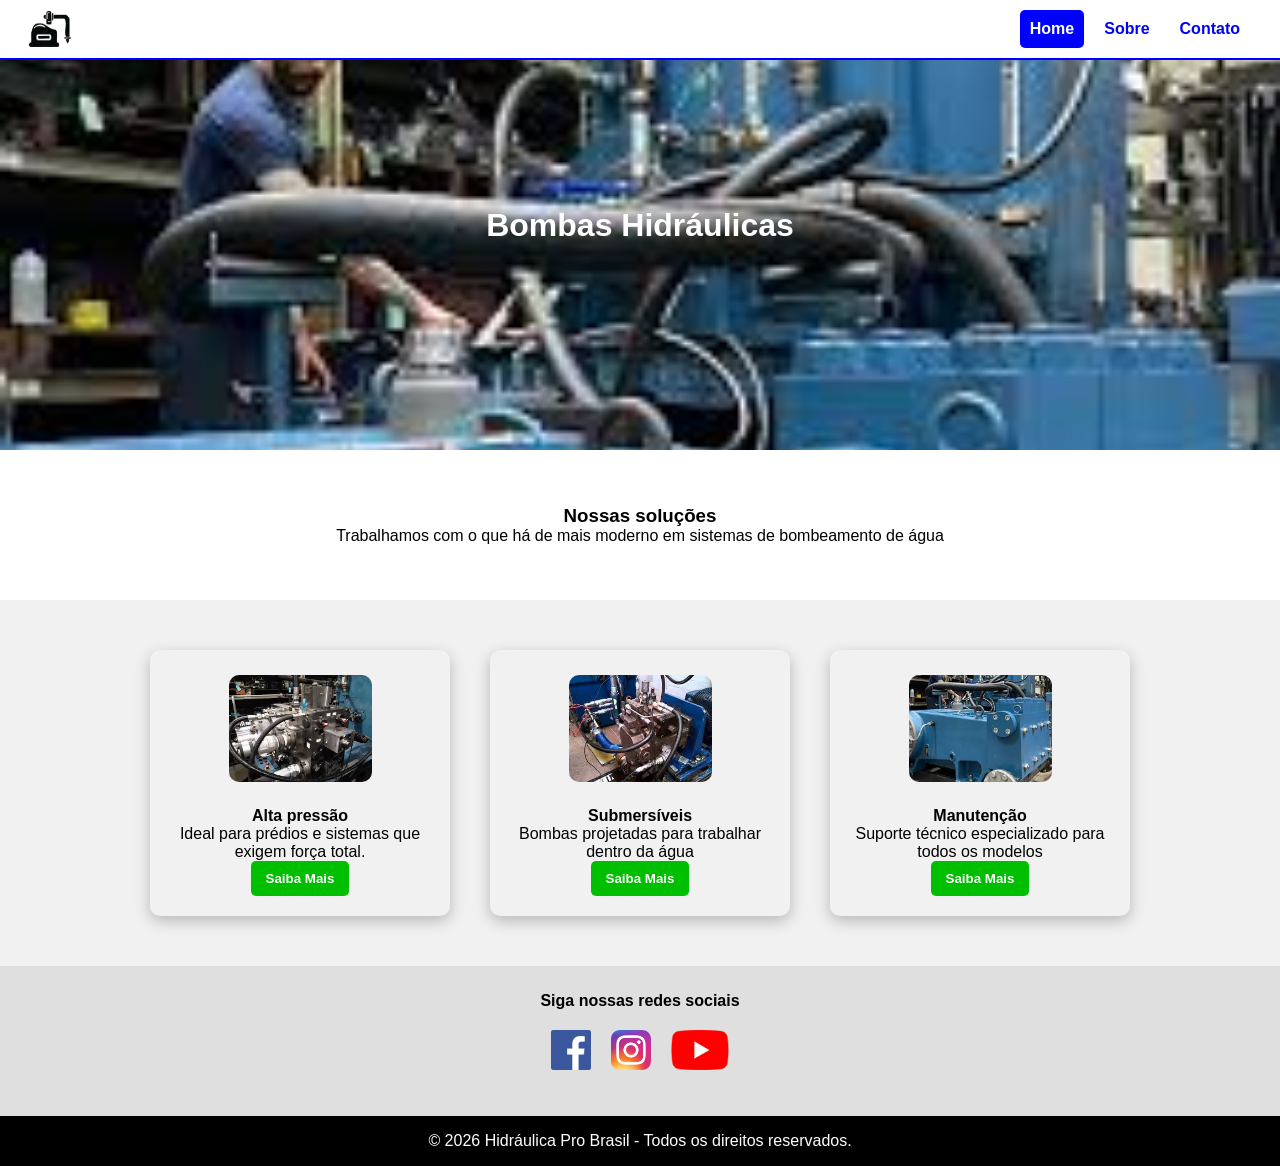
==== index.html @ c86faec0 "Atividade em classe montar site usando conhecimentos de aula" ====
<!DOCTYPE html>
<html lang="pt-BR">
<head>
    <meta charset="UTF-8">
    <meta name="viewport" content="width=device-width, initial-scale=1.0">
    <title>Bombas Hidráulicas</title>
    <link rel="stylesheet" href="estilos.css">
    <script src="funks.js" defer></script>
</head>
<body>
    <header>
        <nav>
            <div class="logo">
                <img src="imgs/Windows.png" alt="Logo">
            </div>
            <div class="navegando">
                <span>Home</span>
                <span>Sobre</span>
                <span>Contato</span>
            </div>
        </nav>
        <h1>Bombas Hidráulicas</h1>
    </header>
    <main>
        <div class="titulo_main">
            <h3>Nossas soluções</h3>
            <p>Trabalhamos com o que há de mais moderno em sistemas de bombeamento de água</p>
        </div>
        <section class="card_produtos">
            <div class="card">
                <div class="img_produto">
                    <img src="imgs/1.jpg" alt="Bomba 1">
                </div>
                <h4>Alta pressão</h4>
                <span>Ideal para prédios e sistemas que exigem força total.</span>
                <button onclick="alertar_sobre('Alta pressão')">Saiba Mais</button>
            </div>
            <div class="card">
                <div class="img_produto">
                    <img src="imgs/2.jpg" alt="Bomba 2">
                </div>
                <h4>Submersíveis</h4>
                <span>Bombas projetadas para trabalhar dentro da água</span>
                <button onclick="alertar_sobre('Submersíveis')">Saiba Mais</button>
            </div>
            <div class="card">
                <div class="img_produto">
                    <img src="imgs/3.jpg" alt="Bomba 3">
                </div>
                <h4>Manutenção</h4>
                <span>Suporte técnico especializado para todos os modelos</span>
                <button onclick="alertar_sobre('Manutenção')" >Saiba Mais</button>
            </div>
        </section>
    </main>
    <footer>
        <div class="redes">
            <h4>Siga nossas redes sociais</h4>
            <div class="img_redes">
                <img src="imgs/Facebook_logo_(square).png" alt="facebook">
                <img src="imgs/Instagram_icon.png" alt="instagram">
                <img src="imgs/Youtube_logo.png" alt="Youtube">
            </div>
        </div>
        <p class="direitos">
            &copy; 2026 Hidráulica Pro Brasil - Todos os direitos reservados.    
        </p>
    </footer>
</body>
</html>
---- estilos.css ----
* {
  padding: 0;
  margin: 0;
  box-sizing: border-box;
}

html {
  width: 100vw;
  height: 100vh;
}

body {
  width: 100vw;
  height: 100vh;
  display: grid;
  grid-template-rows: 1fr 1fr 1fr;
  font-family: "Franklin Gothic Medium", "Arial Narrow", Arial, sans-serif;
  overflow-x: hidden;
}

header {
  background-color: rgb(1, 88, 122);
  background-image: url("imgs/3.jpg");
  background-repeat: no-repeat;
  background-size: cover;
  background-position: 0px -35px;
  position: relative;
  height: 450px;
}
header nav {
  position: absolute;
  height: 60px;
  width: 100%;
  background-color: white;
  border-bottom: 2px solid blue;
  display: flex;
  align-items: center;
}
header nav .logo {
  height: 100%;
  width: 100px;
}
header nav .logo img {
  height: 100%;
  width: 100%;
  -o-object-fit: contain;
     object-fit: contain;
}
header nav .navegando {
  margin: 0px 30px 0px auto;
  gap: 10px;
  display: flex;
}
header nav .navegando span {
  padding: 10px;
  border-radius: 5px;
  color: blue;
  font-weight: bolder;
  cursor: pointer;
  transition: 0.2s ease-in-out;
}
header nav .navegando span:hover {
  background-color: blue;
  color: white;
}
header nav .navegando span:nth-child(1) {
  background-color: blue;
  color: white;
}
header h1 {
  width: 100%;
  height: 100%;
  display: flex;
  justify-content: center;
  align-items: center;
  color: white;
}

main {
  display: grid;
}
main .titulo_main {
  width: 100%;
  height: 150px;
  display: flex;
  flex-flow: column wrap;
  align-items: center;
  justify-content: center;
}
main .card_produtos {
  height: -moz-fit-content;
  height: fit-content;
  padding: 50px;
  background-color: rgb(241, 241, 241);
  display: flex;
  flex-flow: row wrap;
  align-items: center;
  justify-content: center;
  gap: 40px;
  overflow-x: hidden;
}
main .card_produtos .card {
  display: flex;
  flex-flow: column wrap;
  width: 15%;
  min-width: 300px;
  padding: 0px 20px 20px 20px;
  box-shadow: 0px 5px 15px 0px #b7b7b7;
  border-radius: 10px;
  justify-content: center;
  text-align: center;
}
main .card_produtos .card .img_produto {
  width: 55%;
  height: 55%;
  max-height: 107.11px;
  margin: 25px auto;
  border-radius: 10px;
  overflow: hidden;
  display: flex;
  flex-direction: column;
  justify-content: center;
  -o-object-fit: cover;
     object-fit: cover;
}
main .card_produtos .card .img_produto img {
  width: 100%;
  height: 100%;
  -o-object-fit: cover;
     object-fit: cover;
}
main .card_produtos .card h4 {
  margin: 0px 0px 0px 0px;
}
main .card_produtos .card button {
  width: -moz-fit-content;
  width: fit-content;
  margin: auto;
  padding: 10px 15px;
  background-color: rgb(0, 190, 0);
  color: white;
  border: none;
  outline: none;
  border-radius: 5px;
  font-weight: bolder;
  transition: 0.1s ease-in-out;
}
main .card_produtos .card button:active {
  background-color: rgb(1, 143, 1);
}

footer {
  background-color: rgb(223, 223, 223);
  height: 200px;
}
footer .redes {
  width: 100%;
  height: 75%;
  display: flex;
  align-items: center;
  flex-flow: column wrap;
  justify-content: center;
}
footer .redes .img_redes {
  width: 100%;
  height: 40px;
  display: flex;
  align-items: center;
  justify-content: center;
  gap: 20px;
}
footer .redes .img_redes img {
  width: -moz-fit-content;
  width: fit-content;
  height: 100%;
  -o-object-fit: contain;
     object-fit: contain;
  overflow: hidden;
  cursor: pointer;
}
footer .redes h4 {
  margin: -20px 20px 20px 20px;
}
footer .direitos {
  background-color: black;
  color: white;
  width: 100%;
  height: 25%;
  display: flex;
  align-items: center;
  justify-content: center;
  bottom: 0;
}/*# sourceMappingURL=estilos.css.map */
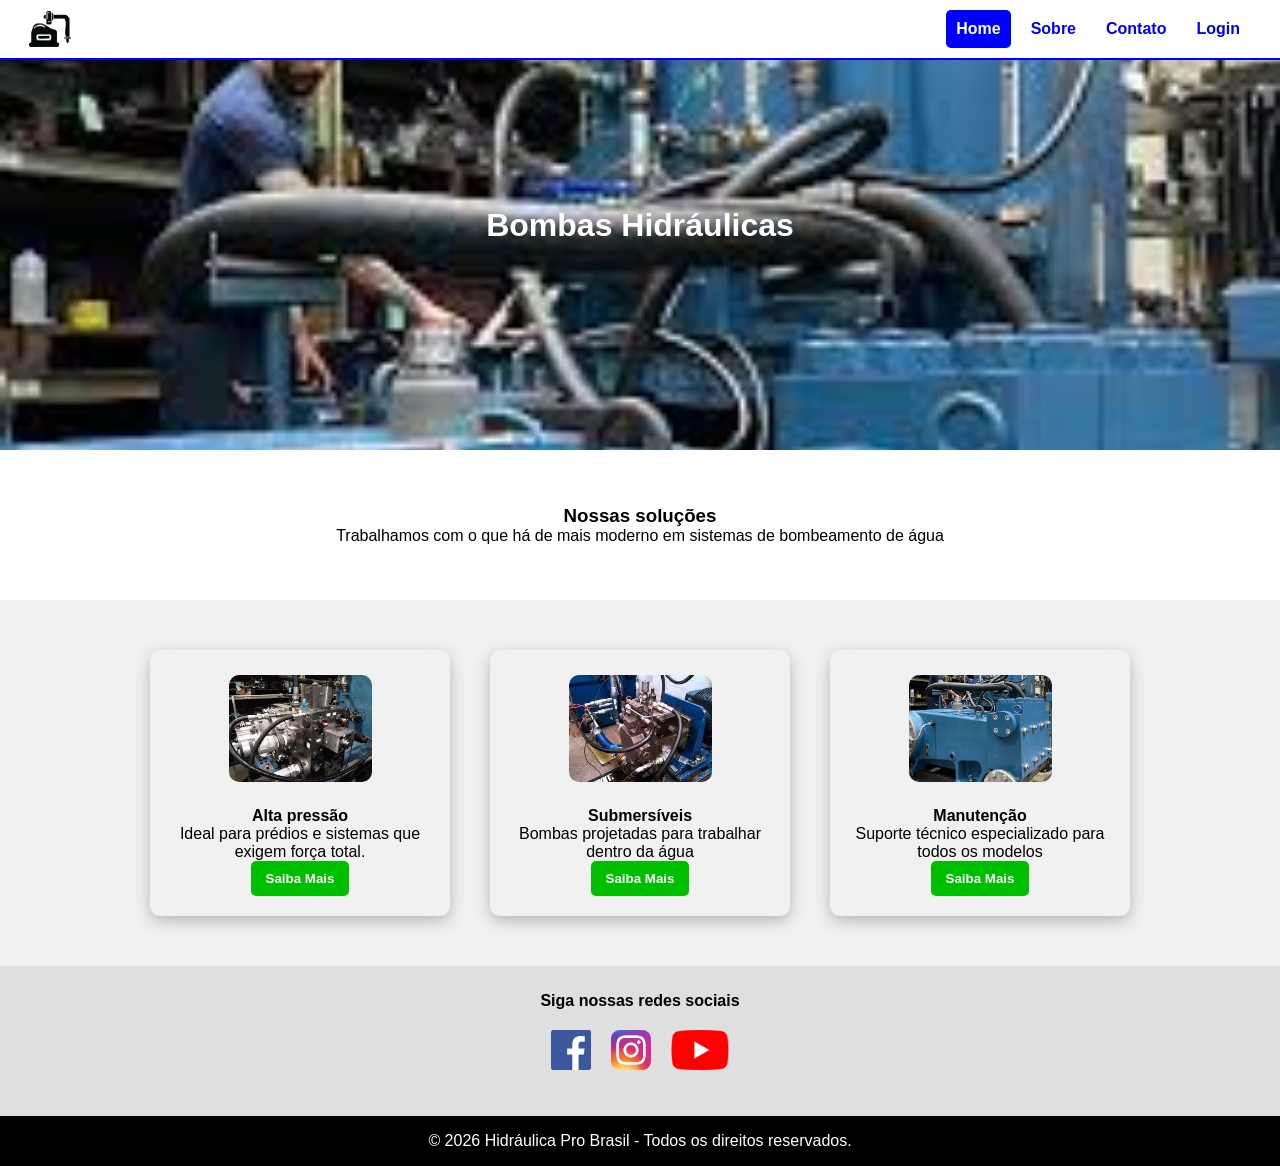
==== commit 06eb288e: "adicionando login ao site" ====
--- a/index.html
+++ b/index.html
@@ -11,12 +11,13 @@
     <header>
         <nav>
             <div class="logo">
-                <img src="imgs/Windows.png" alt="Logo">
+                <a href="index.html"><img src="imgs/Windows.png" alt="Logo"></a>
             </div>
             <div class="navegando">
                 <span>Home</span>
-                <span>Sobre</span>
-                <span>Contato</span>
+                <span><a href="sobre.html">Sobre</a></span>
+                <span><a href="contato.html">Contato</a></span>
+                <span class="login_btn"><a href="login.html"  > Login</a></span>
             </div>
         </nav>
         <h1>Bombas Hidráulicas</h1>
--- a/estilos.css
+++ b/estilos.css
@@ -59,8 +59,22 @@
   cursor: pointer;
   transition: 0.2s ease-in-out;
 }
+header nav .navegando span a {
+  color: blue;
+  text-decoration: none;
+}
 header nav .navegando span:hover {
   background-color: blue;
+  color: white;
+}
+header nav .navegando span:hover a {
+  color: white;
+  text-decoration: none;
+}
+header nav .navegando .login_btn:hover {
+  background-color: rgb(1, 143, 1);
+}
+header nav .navegando .login_btn:hover a {
   color: white;
 }
 header nav .navegando span:nth-child(1) {
@@ -190,4 +204,257 @@
   align-items: center;
   justify-content: center;
   bottom: 0;
+}
+
+.sobre_body {
+  display: grid;
+  grid-template-rows: 5% 90% 5%;
+}
+
+.header_nav {
+  height: 100%;
+  margin: 0;
+}
+.header_nav .navegando span a {
+  color: blue;
+  text-decoration: none;
+}
+.header_nav .navegando span:hover {
+  background-color: blue;
+  color: white;
+}
+.header_nav .navegando span:hover a {
+  color: white;
+  text-decoration: none;
+}
+.header_nav .navegando span:nth-child(1) {
+  background-color: white;
+}
+.header_nav .navegando span:nth-child(1) a {
+  color: blue;
+}
+.header_nav .navegando span:nth-child(2) {
+  background-color: white;
+}
+.header_nav .navegando span:nth-child(2) a {
+  color: blue;
+}
+
+.sobre_nav .navegando span a {
+  color: blue;
+  text-decoration: none;
+}
+.sobre_nav .navegando span:hover {
+  background-color: blue;
+  color: white;
+}
+.sobre_nav .navegando span:hover a {
+  color: white;
+  text-decoration: none;
+}
+.sobre_nav .navegando span:nth-child(2) {
+  background-color: blue;
+}
+.sobre_nav .navegando span:nth-child(2) a {
+  color: white;
+}
+
+.contato_nav .navegando span a {
+  color: blue;
+  text-decoration: none;
+}
+.contato_nav .navegando span:hover {
+  background-color: blue;
+  color: white;
+}
+.contato_nav .navegando span:hover a {
+  color: white;
+  text-decoration: none;
+}
+.contato_nav .navegando span:nth-child(3) {
+  background-color: blue;
+}
+.contato_nav .navegando span:nth-child(3) a {
+  color: white;
+}
+
+.main_sobre {
+  width: 100%;
+  height: 100%;
+  display: flex;
+  flex-flow: wrap column;
+  justify-content: center;
+  align-items: center;
+}
+.main_sobre .mensagem {
+  width: 75%;
+  max-width: 800px;
+  height: -moz-fit-content;
+  height: fit-content;
+  padding: 30px 30px;
+  border: 1px solid black;
+  text-align: center;
+  display: flex;
+  flex-flow: wrap column;
+  gap: 10px;
+  align-items: center;
+  justify-content: center;
+  border-radius: 5px;
+  box-shadow: 0px 5px 10px 2px rgba(211, 211, 211, 0.836);
+}
+.main_sobre .mensagem img {
+  width: 100px;
+  height: 100px;
+}
+.main_sobre form {
+  width: 45%;
+  display: flex;
+  flex-flow: wrap column;
+  gap: 10px;
+  box-shadow: 0px 3px 5px 0px rgb(214, 214, 214);
+  padding: 20px;
+  border-radius: 5px;
+  text-align: center;
+}
+.main_sobre form input, .main_sobre form textarea, .main_sobre form button {
+  padding: 10px 5px;
+  border-radius: 5px;
+  outline: none;
+  border: 1px solid;
+}
+.main_sobre form button {
+  background-color: blue;
+  color: white;
+  border: 1px solid;
+  font-weight: bolder;
+}
+
+.footer_direitos {
+  height: 100%;
+  margin: 0;
+}
+.footer_direitos p {
+  height: 100%;
+  margin: 0;
+}
+
+.body_login {
+  background-color: #f4f4f4;
+}
+
+.main_login {
+  width: 100%;
+  height: 100vh;
+  display: flex;
+  align-items: center;
+  justify-content: center;
+}
+.main_login .form_login {
+  width: -moz-fit-content;
+  width: fit-content;
+  height: -moz-fit-content;
+  height: fit-content;
+  display: flex;
+  flex-flow: column;
+  gap: 10px;
+  background-color: white;
+  text-align: center;
+  align-items: center;
+  padding: 20px 40px 40px 40px;
+  border-radius: 10px;
+  box-shadow: 2px 2px 8px 0px rgba(97, 97, 175, 0.4);
+}
+.main_login .form_login img {
+  width: 90px;
+  height: 80px;
+}
+.main_login .form_login h2 {
+  color: rgb(37, 37, 175);
+  margin: 0px 0px 10px 0px;
+}
+.main_login .form_login input {
+  width: 250px;
+  padding: 8px 10px;
+  border-radius: 5px;
+  border: 1px solid gainsboro;
+}
+.main_login .form_login button, .main_login .form_login a {
+  width: 100%;
+  padding: 7px;
+  border-radius: 5px;
+  border: none;
+  background-color: rgb(37, 37, 175);
+  color: white;
+  font-weight: bold;
+  font-size: 0.9em;
+  text-decoration: none;
+}
+
+.body_dashboard {
+  display: grid;
+  grid-template-rows: 7% 93%;
+}
+.body_dashboard .header_dashboard {
+  height: 100%;
+  background: linear-gradient(90deg, blue 60%, #1E90FF);
+  display: flex;
+  align-items: center;
+  justify-content: space-between;
+  padding: 15px;
+  color: white;
+}
+.body_dashboard .header_dashboard a {
+  background: linear-gradient(90deg, orange 60%, rgb(252, 219, 157));
+  color: white;
+  padding: 10px 20px;
+  border-radius: 5px;
+  text-decoration: none;
+  font-weight: bold;
+}
+.body_dashboard .main_dashboard {
+  width: 100%;
+  height: 100%;
+  display: flex;
+}
+.body_dashboard .main_dashboard .navegando_dashboard {
+  width: 15%;
+  min-width: 215px;
+  background-color: white;
+  display: flex;
+  padding: 10px 0px;
+  justify-content: center;
+}
+.body_dashboard .main_dashboard .navegando_dashboard button {
+  width: 85%;
+  height: -moz-fit-content;
+  height: fit-content;
+  padding: 10px 0px;
+  background-color: blue;
+  color: white;
+  border: none;
+  border-radius: 5px;
+  font-weight: bolder;
+  font-size: 0.9em;
+}
+.body_dashboard .main_dashboard .display_dashboard {
+  width: 85%;
+  box-shadow: -1px 0px 5px 0px rgba(0, 0, 0, 0.37);
+  background-color: #f4f4f4;
+  display: flex;
+  align-items: center;
+  justify-content: center;
+}
+.body_dashboard .main_dashboard .display_dashboard .msg_entrada {
+  background-color: white;
+  text-align: center;
+  padding: 40px 60px;
+  border-radius: 10px;
+  box-shadow: 2px 2px 8px 0px rgba(97, 97, 175, 0.4);
+}
+.body_dashboard .main_dashboard .display_dashboard .msg_entrada h2 {
+  color: rgb(37, 37, 175);
+  margin: 0px 0px 20px 0px;
+}
+.body_dashboard .main_dashboard .display_dashboard .msg_entrada p {
+  opacity: 0.6;
 }/*# sourceMappingURL=estilos.css.map */
